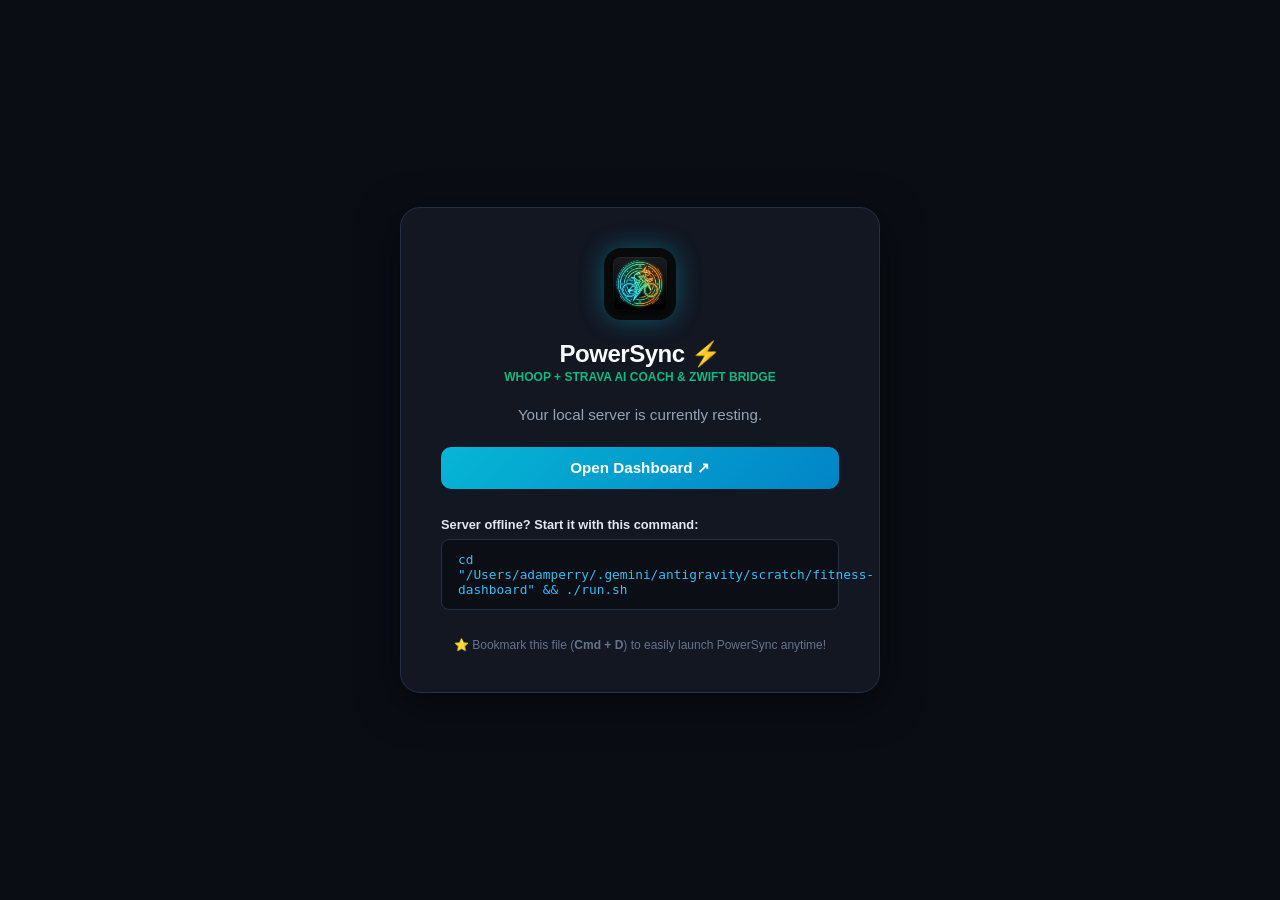
==== AeroSync.html @ a8a95530 "Initial commit: PowerSync AI Fitness Dashboard" ====
<!DOCTYPE html>
<html lang="en">
<head>
  <meta charset="UTF-8">
  <meta name="viewport" content="width=device-width, initial-scale=1.0">
  <title>PowerSync ⚡ | AI Fitness Dashboard</title>
  <link rel="icon" type="image/jpeg" href="./app/static/img/logo.jpg?v=12">
  <style>
    :root {
      --bg: #0a0d14;
      --card-bg: #121722;
      --border: #243048;
      --text: #f8fafc;
      --text-muted: #94a3b8;
      --cyan: #06b6d4;
      --emerald: #10b981;
    }
    * { box-sizing: border-box; margin: 0; padding: 0; }
    body {
      background-color: var(--bg);
      color: var(--text);
      font-family: -apple-system, BlinkMacSystemFont, "Segoe UI", Roboto, Helvetica, Arial, sans-serif;
      min-height: 100vh;
      display: flex;
      align-items: center;
      justify-content: center;
      padding: 1.5rem;
    }
    .launcher-card {
      background-color: var(--card-bg);
      border: 1px solid var(--border);
      border-radius: 20px;
      padding: 2.5rem;
      max-width: 480px;
      width: 100%;
      text-align: center;
      box-shadow: 0 10px 40px rgba(0,0,0,0.5);
      display: flex;
      flex-direction: column;
      align-items: center;
      gap: 1.25rem;
    }
    .logo-img {
      width: 72px;
      height: 72px;
      border-radius: 18px;
      box-shadow: 0 0 24px rgba(6, 182, 212, 0.4);
      object-fit: cover;
    }
    h1 {
      font-size: 1.5rem;
      font-weight: 800;
      letter-spacing: -0.02em;
    }
    .status-text {
      font-size: 0.95rem;
      color: var(--text-muted);
      line-height: 1.5;
    }
    .spinner {
      width: 24px;
      height: 24px;
      border: 3px solid rgba(6, 182, 212, 0.2);
      border-top-color: var(--cyan);
      border-radius: 50%;
      animation: spin 0.8s linear infinite;
    }
    @keyframes spin {
      to { transform: rotate(360deg); }
    }
    .btn {
      display: inline-flex;
      align-items: center;
      justify-content: center;
      gap: 0.5rem;
      background: linear-gradient(135deg, #06b6d4, #0284c7);
      color: #fff;
      font-weight: 700;
      font-size: 0.95rem;
      padding: 0.75rem 1.5rem;
      border-radius: 10px;
      text-decoration: none;
      border: none;
      cursor: pointer;
      width: 100%;
      transition: all 0.2s ease;
    }
    .btn:hover {
      opacity: 0.95;
      transform: translateY(-1px);
    }
    .command-box {
      background: rgba(0, 0, 0, 0.4);
      border: 1px solid var(--border);
      border-radius: 8px;
      padding: 0.75rem 1rem;
      font-family: ui-monospace, Menlo, Monaco, monospace;
      font-size: 0.8rem;
      color: #38bdf8;
      width: 100%;
      text-align: left;
      user-select: all;
    }
    .tip {
      font-size: 0.75rem;
      color: #64748b;
      margin-top: 0.5rem;
    }
  </style>
</head>
<body>

  <div class="launcher-card">
    <img src="./app/static/img/logo.jpg?v=12" alt="PowerSync" class="logo-img">
    
    <div>
      <h1>PowerSync ⚡</h1>
      <div style="font-size: 0.75rem; color: var(--emerald); font-weight: 700; text-transform: uppercase; margin-top: 2px;">
        Whoop + Strava AI Coach & Zwift Bridge
      </div>
    </div>

    <div class="status-text" id="statusMessage">
      Connecting to your local PowerSync server...
    </div>

    <div class="spinner" id="loadingSpinner"></div>

    <a href="http://localhost:8000" id="manualBtn" class="btn" style="display:none;">
      Open Dashboard ↗
    </a>

    <div id="offlineHelp" style="display:none; width: 100%; text-align: left; margin-top: 0.5rem;">
      <div style="font-size:0.8rem; font-weight:600; color:#e2e8f0; margin-bottom:0.4rem;">
        Server offline? Start it with this command:
      </div>
      <div class="command-box">
        cd "/Users/adamperry/.gemini/antigravity/scratch/fitness-dashboard" && ./run.sh
      </div>
    </div>

    <div class="tip">
      ⭐ Bookmark this file (<b>Cmd + D</b>) to easily launch PowerSync anytime!
    </div>
  </div>

  <script>
    const TARGET_URL = "http://localhost:8000";
    const statusMsg = document.getElementById("statusMessage");
    const spinner = document.getElementById("loadingSpinner");
    const manualBtn = document.getElementById("manualBtn");
    const offlineHelp = document.getElementById("offlineHelp");

    async function checkAndRedirect() {
      try {
        const controller = new AbortController();
        const timeoutId = setTimeout(() => controller.abort(), 1200);

        const res = await fetch(TARGET_URL + "/api/health", { 
          method: "GET",
          signal: controller.signal 
        });
        clearTimeout(timeoutId);

        if (res.ok) {
          statusMsg.innerHTML = "Server detected! Loading dashboard...";
          setTimeout(() => {
            window.location.replace(TARGET_URL);
          }, 300);
          return;
        }
      } catch (err) {
        // Server not ready yet
      }

      // If not immediately reachable
      statusMsg.textContent = "Your local server is currently resting.";
      spinner.style.display = "none";
      manualBtn.style.display = "inline-flex";
      offlineHelp.style.display = "block";

      // Keep polling in the background in case user runs ./run.sh
      setTimeout(checkAndRedirect, 2500);
    }

    checkAndRedirect();
  </script>
</body>
</html>
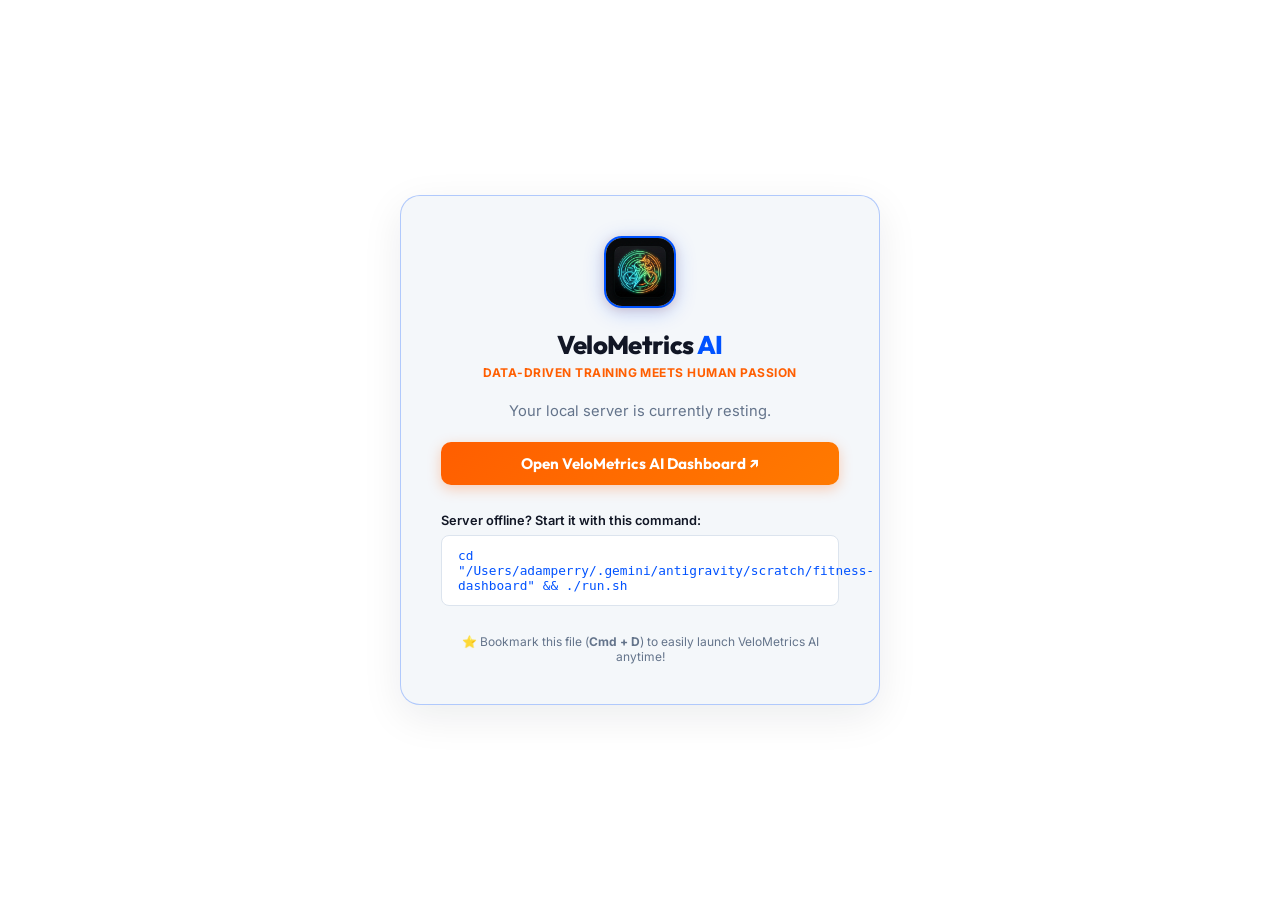
==== commit f2f32460: "feat(ui): rebrand to VeloMetrics AI with Speed & Summit design system (v2.5.0)" ====
--- a/AeroSync.html
+++ b/AeroSync.html
@@ -3,23 +3,27 @@
 <head>
   <meta charset="UTF-8">
   <meta name="viewport" content="width=device-width, initial-scale=1.0">
-  <title>PowerSync ⚡ | AI Fitness Dashboard</title>
+  <title>VeloMetrics AI | Speed &amp; Summit Cycling Coach</title>
+  <link rel="preconnect" href="https://fonts.googleapis.com">
+  <link rel="preconnect" href="https://fonts.gstatic.com" crossorigin>
+  <link href="https://fonts.googleapis.com/css2?family=Inter:wght@400;500;600;700&family=Outfit:wght@700;800;900&display=swap" rel="stylesheet">
   <link rel="icon" type="image/jpeg" href="./app/static/img/logo.jpg?v=12">
   <style>
     :root {
-      --bg: #0a0d14;
-      --card-bg: #121722;
-      --border: #243048;
-      --text: #f8fafc;
-      --text-muted: #94a3b8;
-      --cyan: #06b6d4;
-      --emerald: #10b981;
+      --bg: #FFFFFF;
+      --card-bg: #F4F7FA;
+      --border: #DCE4EE;
+      --text: #111625;
+      --text-muted: #64748B;
+      --cobalt: #0052FF;
+      --orange: #FF5E00;
+      --emerald: #00C896;
     }
     * { box-sizing: border-box; margin: 0; padding: 0; }
     body {
       background-color: var(--bg);
       color: var(--text);
-      font-family: -apple-system, BlinkMacSystemFont, "Segoe UI", Roboto, Helvetica, Arial, sans-serif;
+      font-family: 'Inter', -apple-system, BlinkMacSystemFont, "Segoe UI", Roboto, Helvetica, Arial, sans-serif;
       min-height: 100vh;
       display: flex;
       align-items: center;
@@ -28,13 +32,13 @@
     }
     .launcher-card {
       background-color: var(--card-bg);
-      border: 1px solid var(--border);
+      border: 1.5px solid rgba(0, 82, 255, 0.28);
       border-radius: 20px;
       padding: 2.5rem;
       max-width: 480px;
       width: 100%;
       text-align: center;
-      box-shadow: 0 10px 40px rgba(0,0,0,0.5);
+      box-shadow: 0 12px 40px rgba(17, 22, 37, 0.08);
       display: flex;
       flex-direction: column;
       align-items: center;
@@ -44,24 +48,28 @@
       width: 72px;
       height: 72px;
       border-radius: 18px;
-      box-shadow: 0 0 24px rgba(6, 182, 212, 0.4);
+      border: 2px solid var(--cobalt);
+      box-shadow: 0 4px 20px rgba(0, 82, 255, 0.25), 0 2px 10px rgba(255, 94, 0, 0.2);
       object-fit: cover;
     }
     h1 {
-      font-size: 1.5rem;
+      font-family: 'Outfit', 'Inter', sans-serif;
+      font-size: 1.6rem;
       font-weight: 800;
-      letter-spacing: -0.02em;
+      letter-spacing: -0.025em;
+      color: var(--text);
     }
     .status-text {
-      font-size: 0.95rem;
+      font-size: 0.92rem;
       color: var(--text-muted);
       line-height: 1.5;
     }
     .spinner {
       width: 24px;
       height: 24px;
-      border: 3px solid rgba(6, 182, 212, 0.2);
-      border-top-color: var(--cyan);
+      border: 3px solid rgba(0, 82, 255, 0.2);
+      border-top-color: var(--cobalt);
+      border-right-color: var(--orange);
       border-radius: 50%;
       animation: spin 0.8s linear infinite;
     }
@@ -73,8 +81,9 @@
       align-items: center;
       justify-content: center;
       gap: 0.5rem;
-      background: linear-gradient(135deg, #06b6d4, #0284c7);
+      background: linear-gradient(135deg, #FF5E00, #FF7A00);
       color: #fff;
+      font-family: 'Outfit', 'Inter', sans-serif;
       font-weight: 700;
       font-size: 0.95rem;
       padding: 0.75rem 1.5rem;
@@ -84,26 +93,27 @@
       cursor: pointer;
       width: 100%;
       transition: all 0.2s ease;
+      box-shadow: 0 4px 14px rgba(255, 94, 0, 0.28);
     }
     .btn:hover {
       opacity: 0.95;
       transform: translateY(-1px);
     }
     .command-box {
-      background: rgba(0, 0, 0, 0.4);
+      background: #FFFFFF;
       border: 1px solid var(--border);
       border-radius: 8px;
       padding: 0.75rem 1rem;
       font-family: ui-monospace, Menlo, Monaco, monospace;
       font-size: 0.8rem;
-      color: #38bdf8;
+      color: var(--cobalt);
       width: 100%;
       text-align: left;
       user-select: all;
     }
     .tip {
       font-size: 0.75rem;
-      color: #64748b;
+      color: var(--text-muted);
       margin-top: 0.5rem;
     }
   </style>
@@ -111,27 +121,27 @@
 <body>
 
   <div class="launcher-card">
-    <img src="./app/static/img/logo.jpg?v=12" alt="PowerSync" class="logo-img">
+    <img src="./app/static/img/logo.jpg?v=12" alt="VeloMetrics AI" class="logo-img">
     
     <div>
-      <h1>PowerSync ⚡</h1>
-      <div style="font-size: 0.75rem; color: var(--emerald); font-weight: 700; text-transform: uppercase; margin-top: 2px;">
-        Whoop + Strava AI Coach & Zwift Bridge
+      <h1>VeloMetrics <span style="color:var(--cobalt);">AI</span></h1>
+      <div style="font-size: 0.75rem; color: var(--orange); font-weight: 700; text-transform: uppercase; margin-top: 4px; letter-spacing: 0.04em;">
+        Data-Driven Training Meets Human Passion
       </div>
     </div>
 
     <div class="status-text" id="statusMessage">
-      Connecting to your local PowerSync server...
+      Connecting to your VeloMetrics AI Directeur Sportif server...
     </div>
 
     <div class="spinner" id="loadingSpinner"></div>
 
     <a href="http://localhost:8000" id="manualBtn" class="btn" style="display:none;">
-      Open Dashboard ↗
+      Open VeloMetrics AI Dashboard ↗
     </a>
 
     <div id="offlineHelp" style="display:none; width: 100%; text-align: left; margin-top: 0.5rem;">
-      <div style="font-size:0.8rem; font-weight:600; color:#e2e8f0; margin-bottom:0.4rem;">
+      <div style="font-size:0.8rem; font-weight:600; color:#111625; margin-bottom:0.4rem;">
         Server offline? Start it with this command:
       </div>
       <div class="command-box">
@@ -140,7 +150,7 @@
     </div>
 
     <div class="tip">
-      ⭐ Bookmark this file (<b>Cmd + D</b>) to easily launch PowerSync anytime!
+      ⭐ Bookmark this file (<b>Cmd + D</b>) to easily launch VeloMetrics AI anytime!
     </div>
   </div>
 
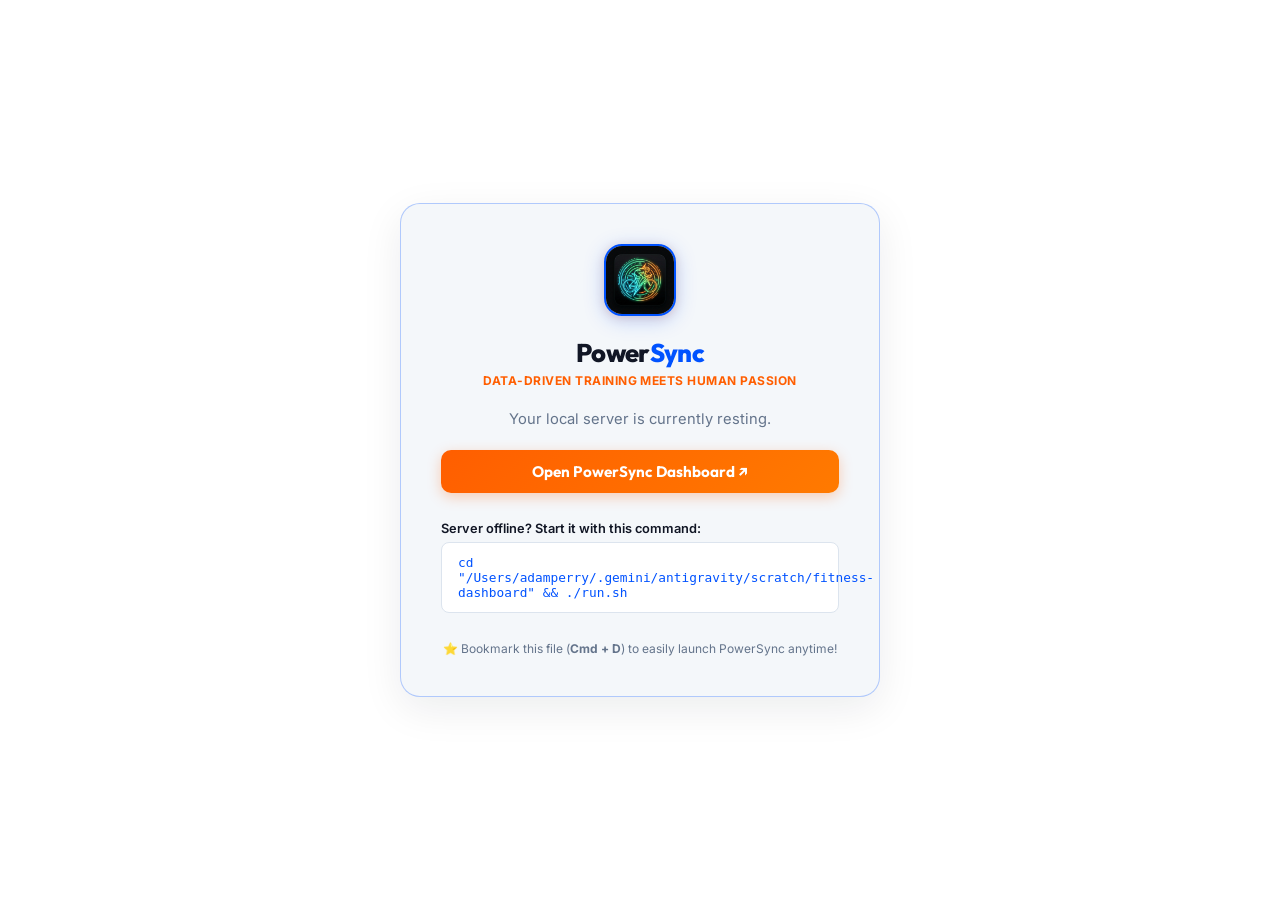
==== commit 61479a8a: "chore(branding): restore application name to PowerSync (v2.5.2)" ====
--- a/AeroSync.html
+++ b/AeroSync.html
@@ -3,7 +3,7 @@
 <head>
   <meta charset="UTF-8">
   <meta name="viewport" content="width=device-width, initial-scale=1.0">
-  <title>VeloMetrics AI | Speed &amp; Summit Cycling Coach</title>
+  <title>PowerSync | Speed &amp; Summit Cycling Coach</title>
   <link rel="preconnect" href="https://fonts.googleapis.com">
   <link rel="preconnect" href="https://fonts.gstatic.com" crossorigin>
   <link href="https://fonts.googleapis.com/css2?family=Inter:wght@400;500;600;700&family=Outfit:wght@700;800;900&display=swap" rel="stylesheet">
@@ -121,23 +121,23 @@
 <body>
 
   <div class="launcher-card">
-    <img src="./app/static/img/logo.jpg?v=12" alt="VeloMetrics AI" class="logo-img">
+    <img src="./app/static/img/logo.jpg?v=12" alt="PowerSync" class="logo-img">
     
     <div>
-      <h1>VeloMetrics <span style="color:var(--cobalt);">AI</span></h1>
+      <h1>Power<span style="color:var(--cobalt);">Sync</span></h1>
       <div style="font-size: 0.75rem; color: var(--orange); font-weight: 700; text-transform: uppercase; margin-top: 4px; letter-spacing: 0.04em;">
         Data-Driven Training Meets Human Passion
       </div>
     </div>
 
     <div class="status-text" id="statusMessage">
-      Connecting to your VeloMetrics AI Directeur Sportif server...
+      Connecting to your PowerSync Directeur Sportif server...
     </div>
 
     <div class="spinner" id="loadingSpinner"></div>
 
     <a href="http://localhost:8000" id="manualBtn" class="btn" style="display:none;">
-      Open VeloMetrics AI Dashboard ↗
+      Open PowerSync Dashboard ↗
     </a>
 
     <div id="offlineHelp" style="display:none; width: 100%; text-align: left; margin-top: 0.5rem;">
@@ -150,7 +150,7 @@
     </div>
 
     <div class="tip">
-      ⭐ Bookmark this file (<b>Cmd + D</b>) to easily launch VeloMetrics AI anytime!
+      ⭐ Bookmark this file (<b>Cmd + D</b>) to easily launch PowerSync anytime!
     </div>
   </div>
 
